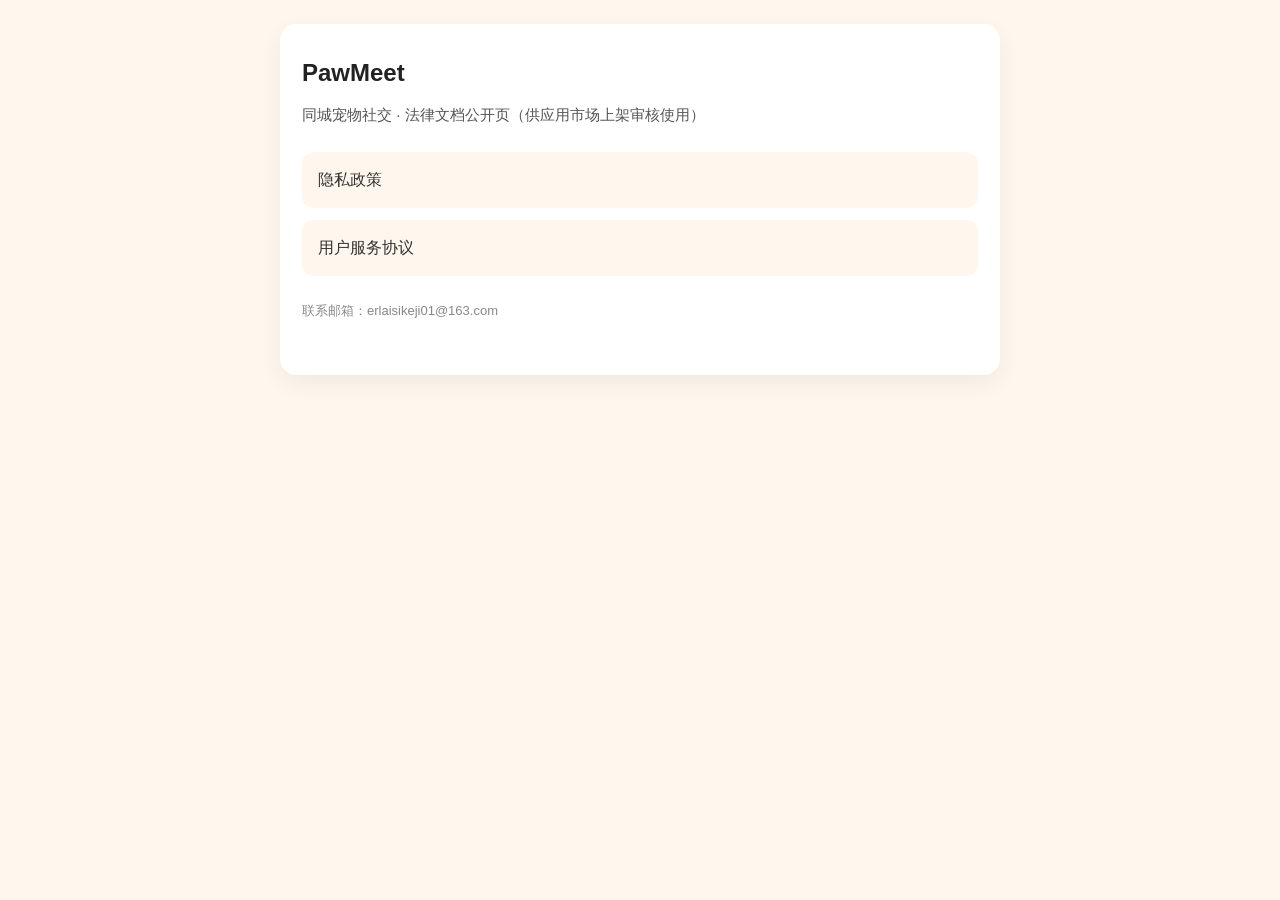
==== index.html @ 5d299b42 "Add files via upload" ====
<!DOCTYPE html>
<html lang="zh-CN">
<head>
  <meta charset="UTF-8" />
  <meta name="viewport" content="width=device-width, initial-scale=1.0" />
  <title>PawMeet 法律文档</title>
  <link rel="stylesheet" href="legal.css" />
</head>
<body>
  <main class="legal-page">
    <article class="legal-inner">
      <h1 class="legal-title">PawMeet</h1>
      <p class="home-desc">同城宠物社交 · 法律文档公开页（供应用市场上架审核使用）</p>
      <div class="home-links">
        <a href="privacy-policy.html">隐私政策</a>
        <a href="service-agreement.html">用户服务协议</a>
      </div>
      <p class="legal-meta" style="margin-top: 24px;">联系邮箱：erlaisikeji01@163.com</p>
    </article>
  </main>
</body>
</html>
---- legal.css ----
* {
  box-sizing: border-box;
}

body {
  margin: 0;
  font-family: -apple-system, BlinkMacSystemFont, "Segoe UI", "PingFang SC", "Hiragino Sans GB",
    "Microsoft YaHei", sans-serif;
  background: #fff6ed;
  color: #333;
  line-height: 1.75;
}

.legal-page {
  min-height: 100vh;
  padding: 24px 16px 48px;
}

.legal-inner {
  max-width: 720px;
  margin: 0 auto;
  background: #fff;
  border-radius: 16px;
  padding: 28px 22px 32px;
  box-shadow: 0 8px 24px rgba(0, 0, 0, 0.06);
}

.legal-title {
  margin: 0 0 8px;
  font-size: 24px;
  color: #222;
}

.legal-meta {
  margin: 0 0 20px;
  font-size: 13px;
  color: #888;
}

.legal-h2 {
  margin: 24px 0 10px;
  font-size: 17px;
  color: #222;
}

.legal-p {
  margin: 0 0 12px;
  font-size: 15px;
}

.legal-list {
  margin: 0 0 12px;
  padding-left: 20px;
  font-size: 15px;
}

.legal-list li {
  margin-bottom: 8px;
}

.legal-list--ordered {
  list-style: decimal;
}

a {
  color: #ff8a4c;
}

.legal-nav {
  margin-top: 28px;
  padding-top: 16px;
  border-top: 1px solid #f0f0f0;
  font-size: 14px;
  color: #666;
}

.legal-nav a {
  text-decoration: none;
}

.legal-nav a:hover {
  text-decoration: underline;
}

.legal-nav span {
  margin: 0 8px;
}

.home-links {
  display: flex;
  flex-direction: column;
  gap: 12px;
  margin-top: 24px;
}

.home-links a {
  display: block;
  padding: 14px 16px;
  border-radius: 12px;
  background: #fff6ed;
  text-decoration: none;
  color: #333;
  font-size: 16px;
}

.home-links a:hover {
  background: #ffe8d6;
}

.home-desc {
  margin: 0;
  font-size: 15px;
  color: #555;
}
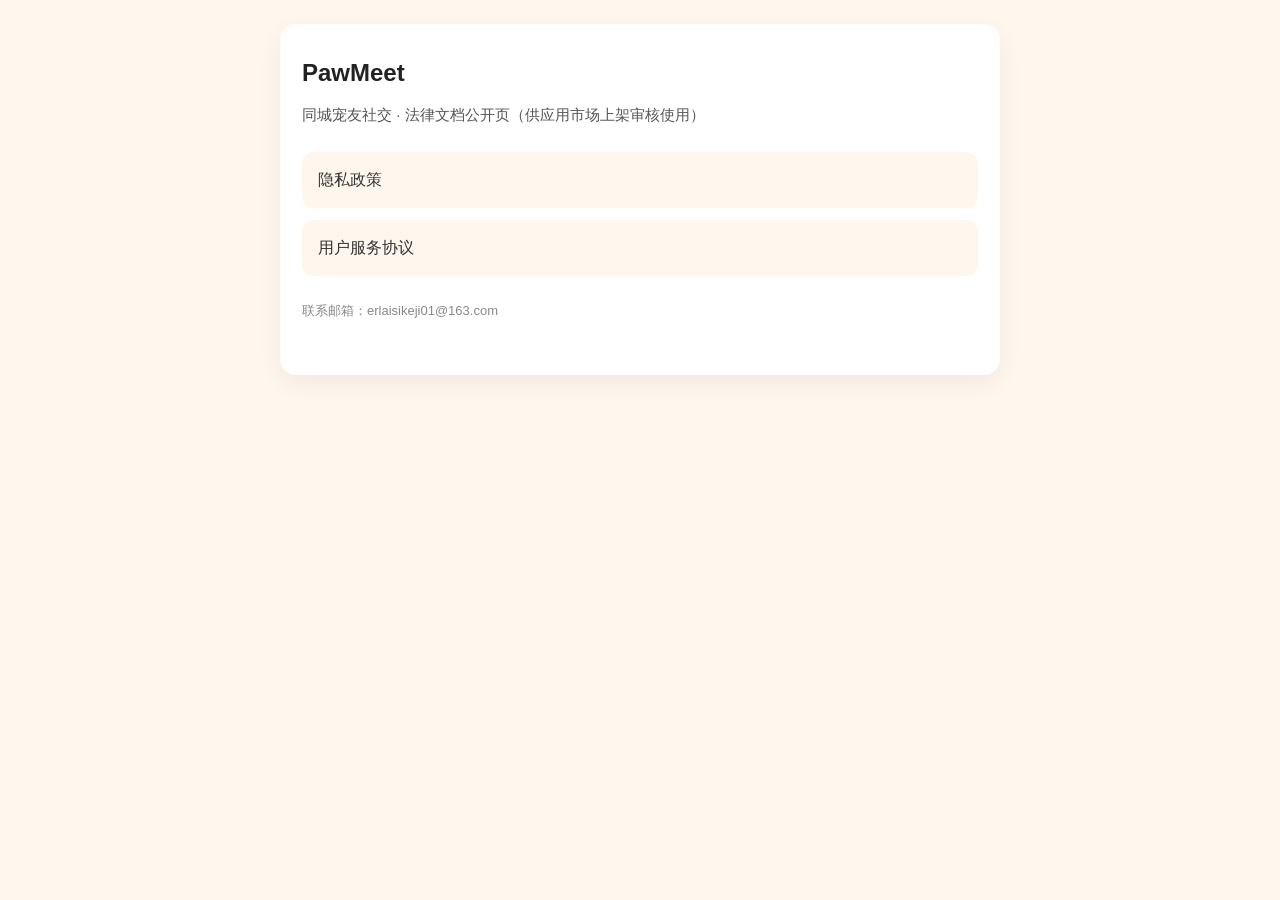
==== commit 107e8d10: "Update legal documents (single-source sync)" ====
--- a/index.html
+++ b/index.html
@@ -10,7 +10,7 @@
   <main class="legal-page">
     <article class="legal-inner">
       <h1 class="legal-title">PawMeet</h1>
-      <p class="home-desc">同城宠物社交 · 法律文档公开页（供应用市场上架审核使用）</p>
+      <p class="home-desc">同城宠友社交 · 法律文档公开页（供应用市场上架审核使用）</p>
       <div class="home-links">
         <a href="privacy-policy.html">隐私政策</a>
         <a href="service-agreement.html">用户服务协议</a>
--- a/legal.css
+++ b/legal.css
@@ -41,6 +41,12 @@
   margin: 24px 0 10px;
   font-size: 17px;
   color: #222;
+}
+
+.legal-h3 {
+  margin: 18px 0 8px;
+  font-size: 15px;
+  color: #333;
 }
 
 .legal-p {
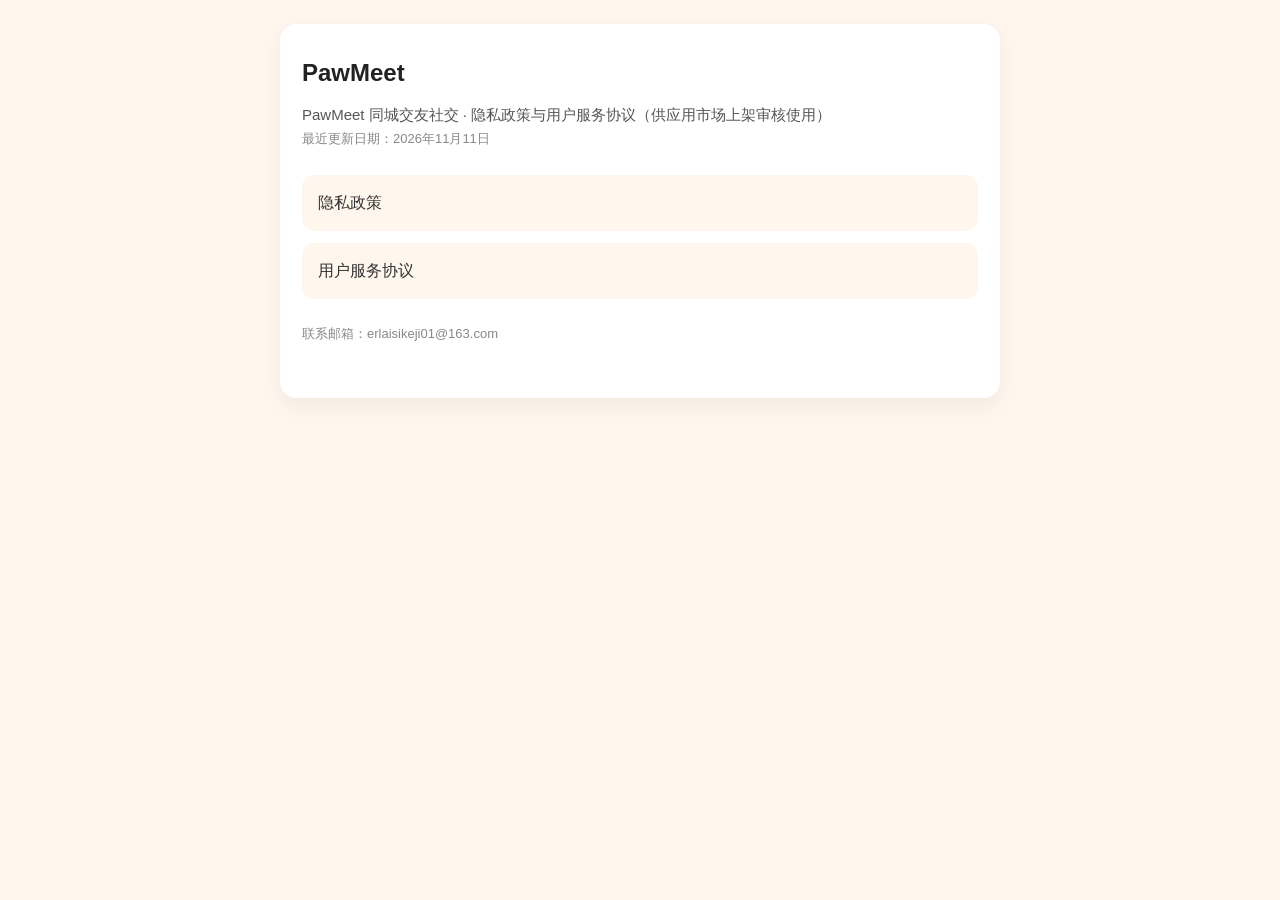
==== commit 8442763d: "Update legal documents (single-source sync)" ====
--- a/index.html
+++ b/index.html
@@ -10,7 +10,8 @@
   <main class="legal-page">
     <article class="legal-inner">
       <h1 class="legal-title">PawMeet</h1>
-      <p class="home-desc">同城宠友社交 · 法律文档公开页（供应用市场上架审核使用）</p>
+      <p class="home-desc">PawMeet 同城交友社交 · 隐私政策与用户服务协议（供应用市场上架审核使用）</p>
+      <p class="legal-meta">最近更新日期：2026年11月11日</p>
       <div class="home-links">
         <a href="privacy-policy.html">隐私政策</a>
         <a href="service-agreement.html">用户服务协议</a>
--- a/legal.css
+++ b/legal.css
@@ -118,3 +118,34 @@
   font-size: 15px;
   color: #555;
 }
+
+.legal-strong {
+  font-weight: 700;
+  text-decoration: underline;
+}
+
+.legal-toc {
+  margin: 12px 0 20px;
+  padding-left: 1.2em;
+  line-height: 1.8;
+}
+
+.legal-table {
+  width: 100%;
+  border-collapse: collapse;
+  margin: 0 0 16px;
+  font-size: 13px;
+}
+
+.legal-table th,
+.legal-table td {
+  border: 1px solid #e5e5e5;
+  padding: 8px 10px;
+  vertical-align: top;
+  text-align: left;
+}
+
+.legal-table th {
+  background: #fff6ed;
+  font-weight: 700;
+}
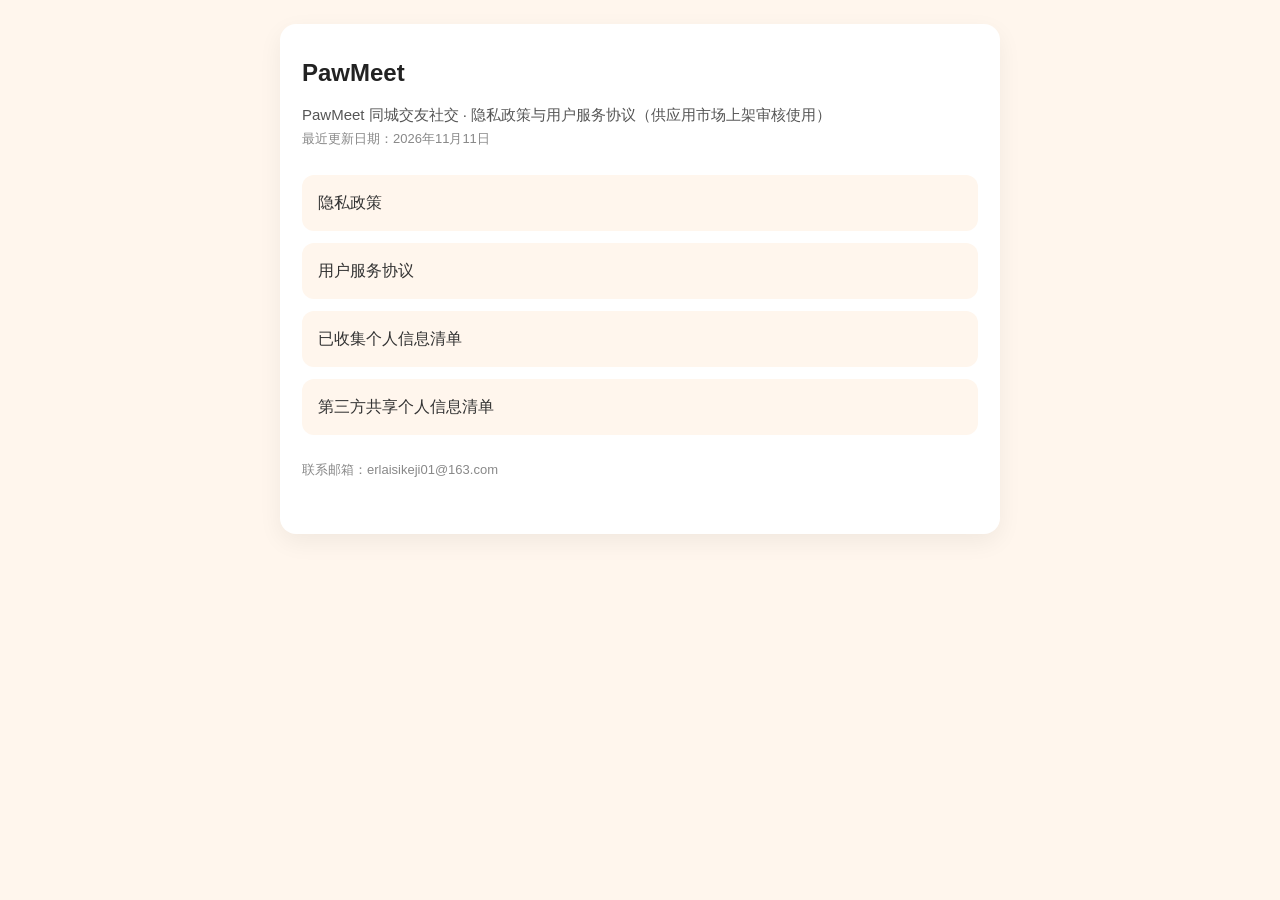
==== commit 40b451c3: "Update legal documents (single-source sync)" ====
--- a/index.html
+++ b/index.html
@@ -15,6 +15,8 @@
       <div class="home-links">
         <a href="privacy-policy.html">隐私政策</a>
         <a href="service-agreement.html">用户服务协议</a>
+        <a href="personal-info-list.html">已收集个人信息清单</a>
+        <a href="third-party-share-list.html">第三方共享个人信息清单</a>
       </div>
       <p class="legal-meta" style="margin-top: 24px;">联系邮箱：erlaisikeji01@163.com</p>
     </article>
